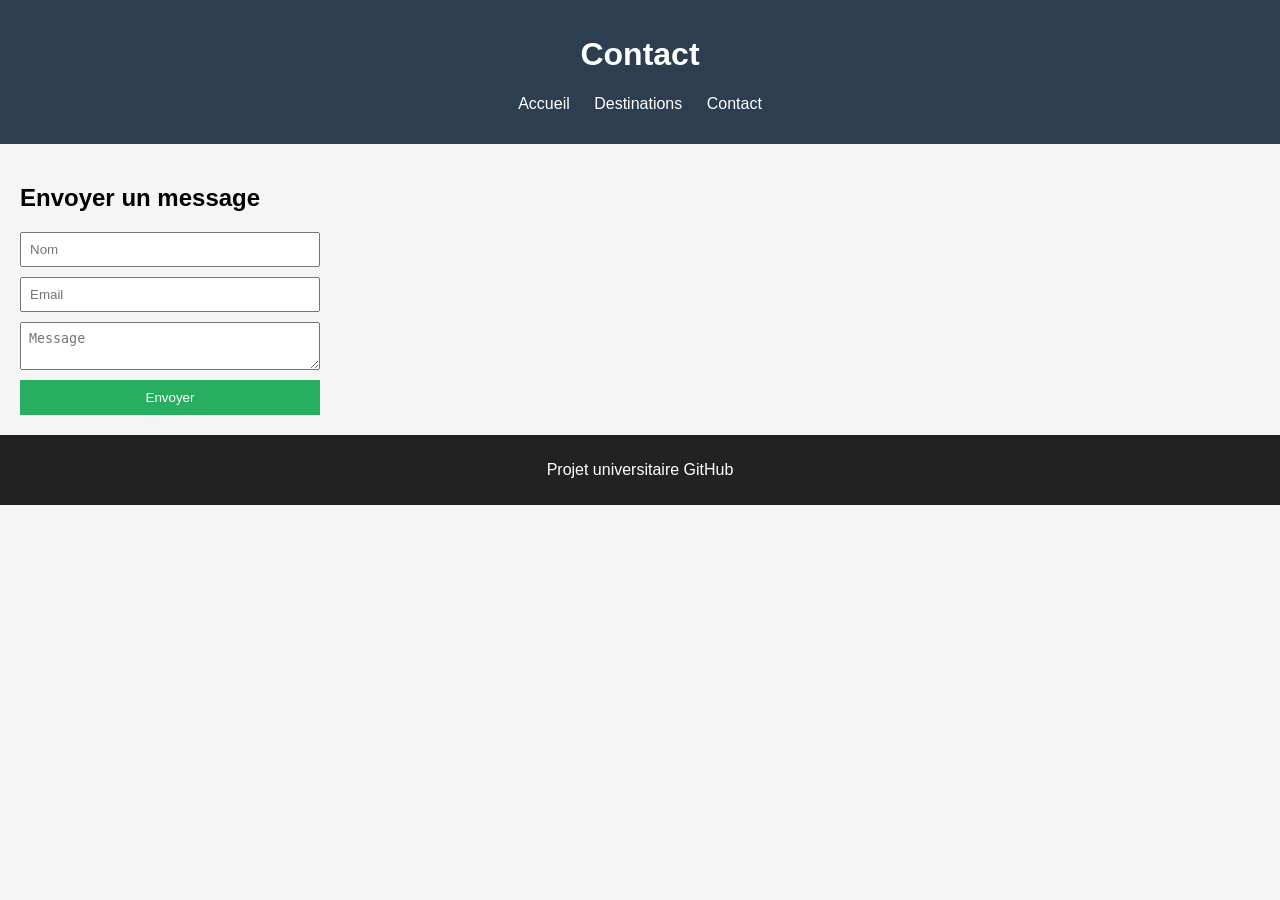
==== contact.html @ 5e7f50ec "fix: mise à jour des fichiers HTML et readme" ====
<!DOCTYPE html>
<html lang="fr">
<head>
    <meta charset="UTF-8">
    <title>Contact</title>
    <link rel="stylesheet" href="style.css">
</head>
<body>

<header>
    <h1>Contact</h1>
    <nav>
        <ul>
            <li><a href="index.html">Accueil</a></li>
            <li><a href="destination.html">Destinations</a></li>
            <li><a href="contact.html">Contact</a></li>
        </ul>
    </nav>
</header>

<section>
    <h2>Envoyer un message</h2>

    <form id="contactForm">
        <input type="text" placeholder="Nom" required>
        <input type="email" placeholder="Email" required>
        <textarea placeholder="Message"></textarea>
        <button type="submit">Envoyer</button>
    </form>
</section>

<footer>
    <p>Projet universitaire GitHub</p>
</footer>

<script src="script.js"></script>
</body>
</html>
---- style.css ----
body {
    font-family: Arial, sans-serif;
    margin: 0;
    background-color: #f5f5f5;
}

header {
    background-color: #2c3e50;
    color: white;
    padding: 15px;
    text-align: center;
}

nav ul {
    list-style: none;
    padding: 0;
}

nav ul li {
    display: inline;
    margin: 10px;
}

nav a {
    color: white;
    text-decoration: none;
}

.hero {
    background-color: #3498db;
    color: white;
    padding: 40px;
    text-align: center;
}

section {
    padding: 20px;
}

form {
    display: flex;
    flex-direction: column;
    width: 300px;
}

input, textarea {
    margin-bottom: 10px;
    padding: 8px;
}

button {
    background-color: #27ae60;
    color: white;
    border: none;
    padding: 10px;
}

footer {
    background-color: #222;
    color: white;
    text-align: center;
    padding: 10px;
}
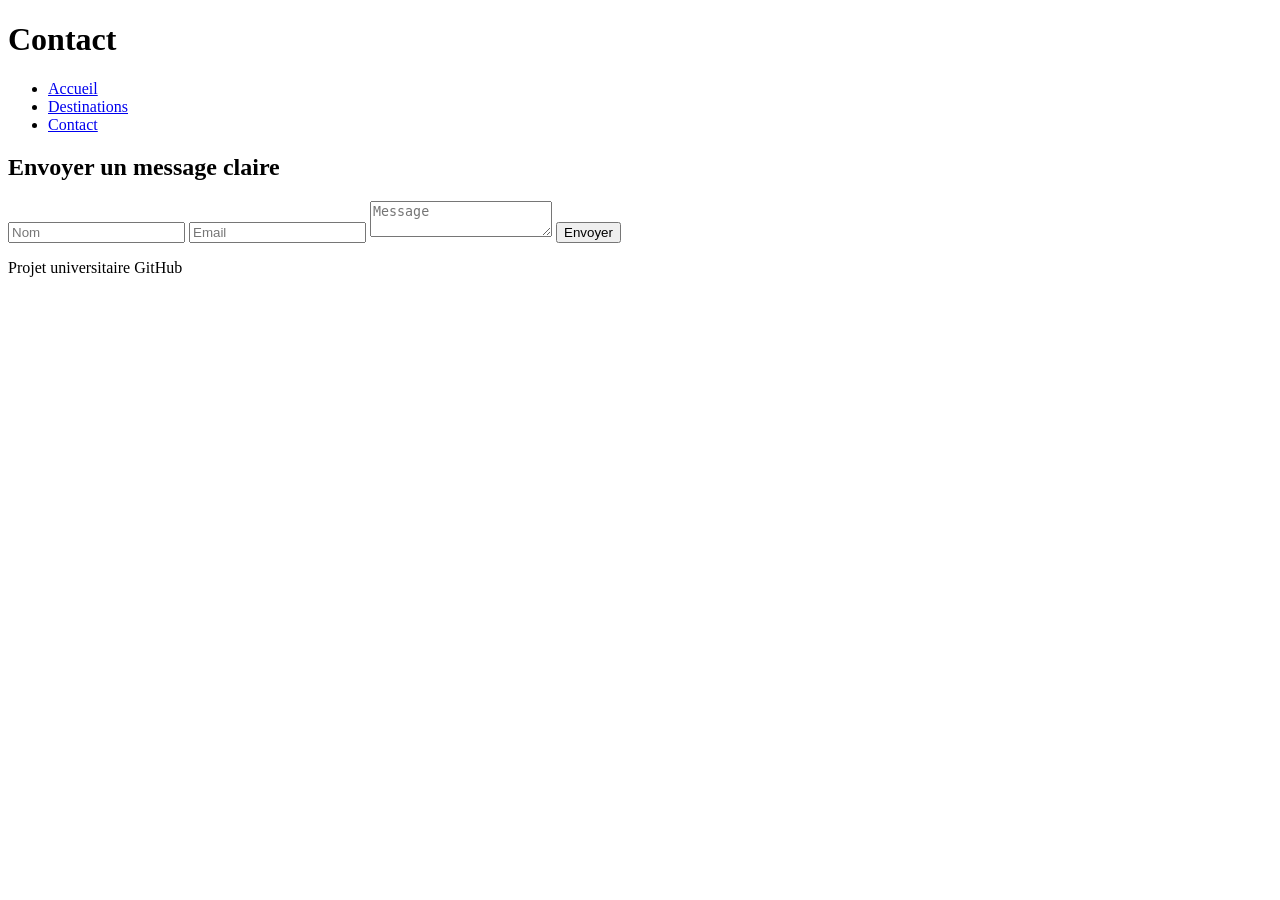
==== commit 00e77ba2: "feat: add contact page with form and contact details" ====
--- a/contact.html
+++ b/contact.html
@@ -3,7 +3,7 @@
 <head>
     <meta charset="UTF-8">
     <title>Contact</title>
-    <link rel="stylesheet" href="style.css">
+    <link rel="stylesheet" href="../css/style.css">
 </head>
 <body>
 
@@ -12,14 +12,14 @@
     <nav>
         <ul>
             <li><a href="index.html">Accueil</a></li>
-            <li><a href="destination.html">Destinations</a></li>
+            <li><a href="destinations.html">Destinations</a></li>
             <li><a href="contact.html">Contact</a></li>
         </ul>
     </nav>
 </header>
 
 <section>
-    <h2>Envoyer un message</h2>
+    <h2>Envoyer un message claire</h2>
 
     <form id="contactForm">
         <input type="text" placeholder="Nom" required>
@@ -33,6 +33,6 @@
     <p>Projet universitaire GitHub</p>
 </footer>
 
-<script src="script.js"></script>
+<script src="../js/script.js"></script>
 </body>
 </html>
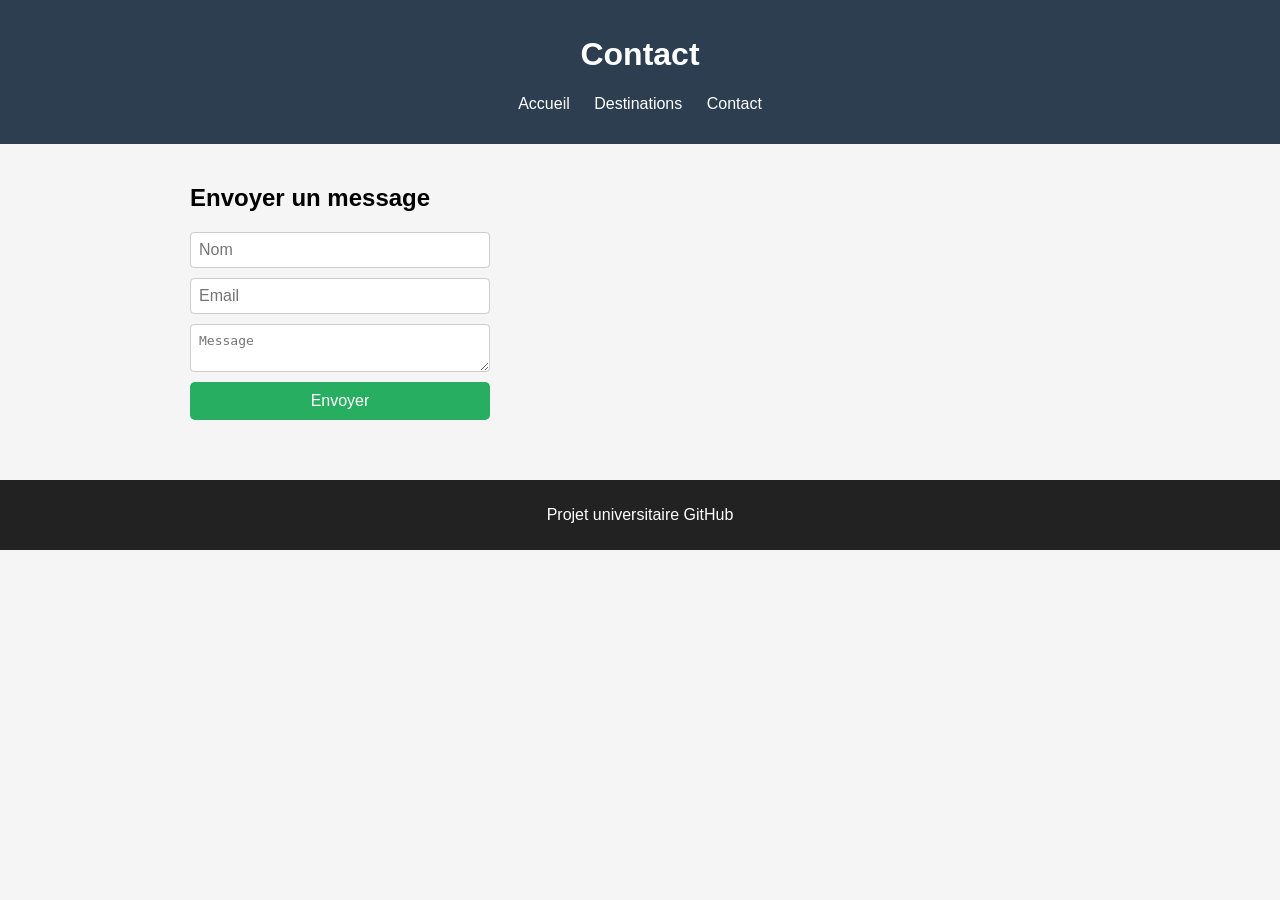
==== commit a7d816c9: "Merge pull request #23 from amine444-bit/develop Develop" ====
--- a/contact.html
+++ b/contact.html
@@ -3,7 +3,7 @@
 <head>
     <meta charset="UTF-8">
     <title>Contact</title>
-    <link rel="stylesheet" href="../css/style.css">
+    <link rel="stylesheet" href="style.css">
 </head>
 <body>
 
@@ -12,14 +12,14 @@
     <nav>
         <ul>
             <li><a href="index.html">Accueil</a></li>
-            <li><a href="destinations.html">Destinations</a></li>
+            <li><a href="destination.html">Destinations</a></li>
             <li><a href="contact.html">Contact</a></li>
         </ul>
     </nav>
 </header>
 
 <section>
-    <h2>Envoyer un message claire</h2>
+    <h2>Envoyer un message</h2>
 
     <form id="contactForm">
         <input type="text" placeholder="Nom" required>
@@ -33,6 +33,6 @@
     <p>Projet universitaire GitHub</p>
 </footer>
 
-<script src="../js/script.js"></script>
+<script src="script.js"></script>
 </body>
 </html>
--- a/style.css
+++ b/style.css
@@ -0,0 +1,96 @@
+body {
+    font-family: Arial, sans-serif;
+    margin: 0;
+    background-color: #f5f5f5;
+}
+
+header {
+    background-color: #2c3e50;
+    color: white;
+    padding: 15px;
+    text-align: center;
+}
+
+nav ul {
+    list-style: none;
+    padding: 0;
+}
+
+nav ul li {
+    display: inline;
+    margin: 10px;
+}
+
+nav a {
+    color: white;
+    text-decoration: none;
+    transition: color 0.3s;
+}
+
+nav a:hover {
+    color: #3498db;
+}
+
+.hero {
+    background-color: #3498db;
+    color: white;
+    padding: 40px;
+    text-align: center;
+}
+
+.hero h2 {
+    font-size: 2em;
+    margin-bottom: 10px;
+}
+
+.hero p {
+    font-size: 1.2em;
+}
+
+section {
+    padding: 20px;
+    max-width: 900px;
+    margin: auto;
+}
+
+form {
+    display: flex;
+    flex-direction: column;
+    width: 300px;
+}
+
+input, textarea {
+    margin-bottom: 10px;
+    padding: 8px;
+    border: 1px solid #ccc;
+    border-radius: 4px;
+    font-size: 1em;
+}
+
+input:focus, textarea:focus {
+    outline: none;
+    border-color: #3498db;
+}
+
+button {
+    background-color: #27ae60;
+    color: white;
+    border: none;
+    padding: 10px;
+    border-radius: 5px;
+    cursor: pointer;
+    transition: background-color 0.3s;
+    font-size: 1em;
+}
+
+button:hover {
+    background-color: #1e8449;
+}
+
+footer {
+    background-color: #222;
+    color: white;
+    text-align: center;
+    padding: 10px;
+    margin-top: 40px;
+}
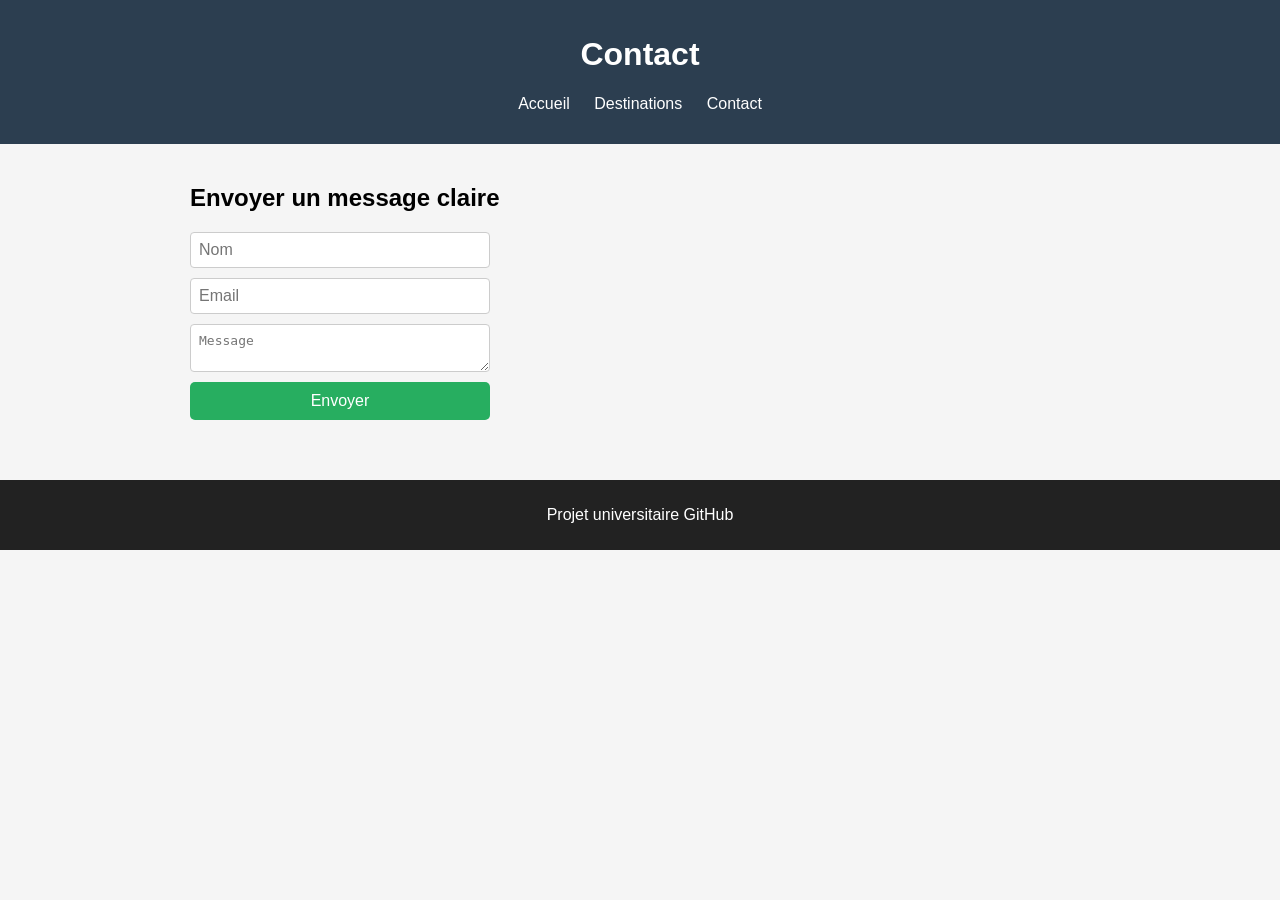
==== commit dae73118: "Merge branch 'feature-homepage' of https://github.com/amine444-bit/discover-tunisia into feature-hom" ====
--- a/contact.html
+++ b/contact.html
@@ -19,7 +19,7 @@
 </header>
 
 <section>
-    <h2>Envoyer un message</h2>
+    <h2>Envoyer un message claire</h2>
 
     <form id="contactForm">
         <input type="text" placeholder="Nom" required>
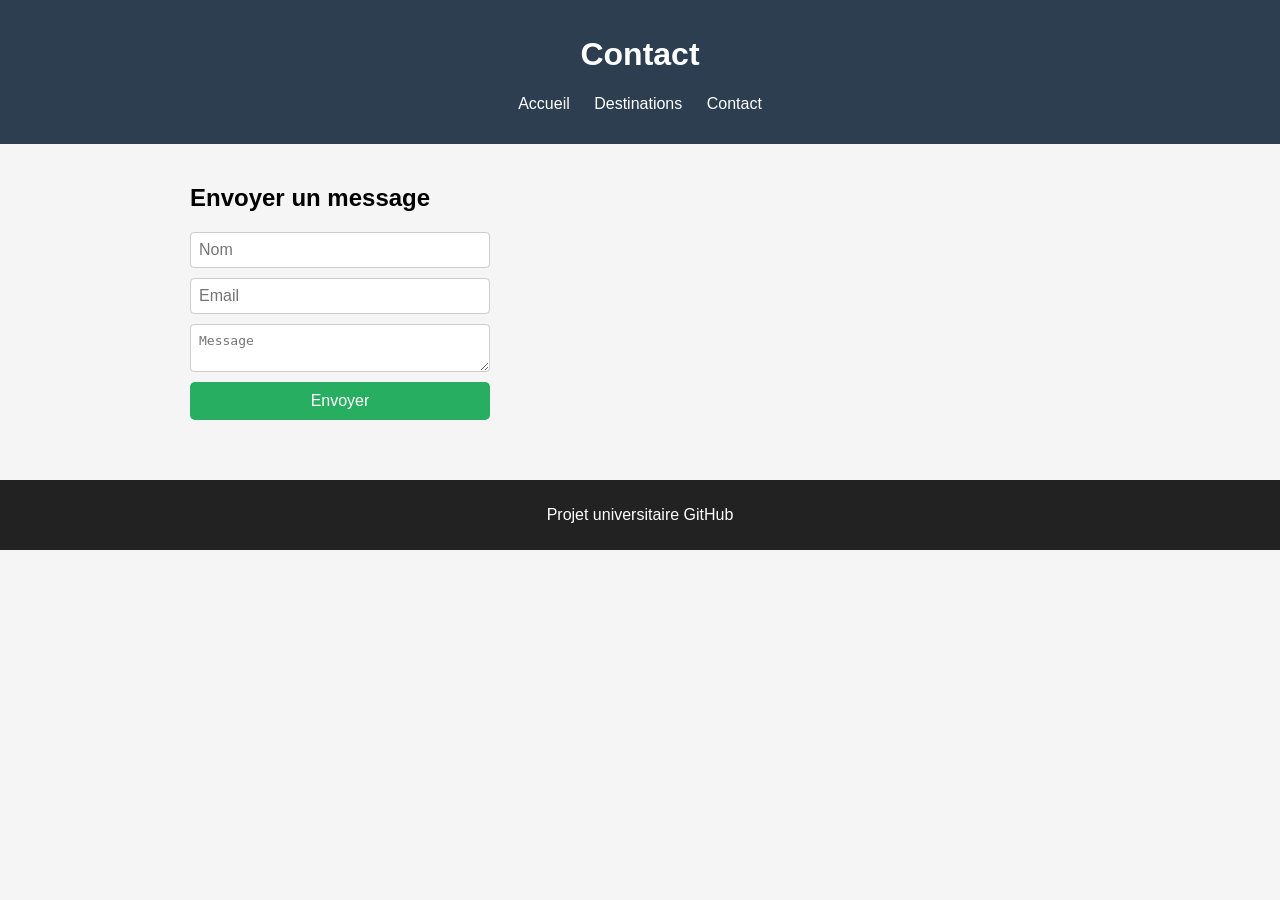
==== commit c877bdab: "fix: remove duplicate files" ====
--- a/contact.html
+++ b/contact.html
@@ -19,7 +19,7 @@
 </header>
 
 <section>
-    <h2>Envoyer un message claire</h2>
+    <h2>Envoyer un message</h2>
 
     <form id="contactForm">
         <input type="text" placeholder="Nom" required>
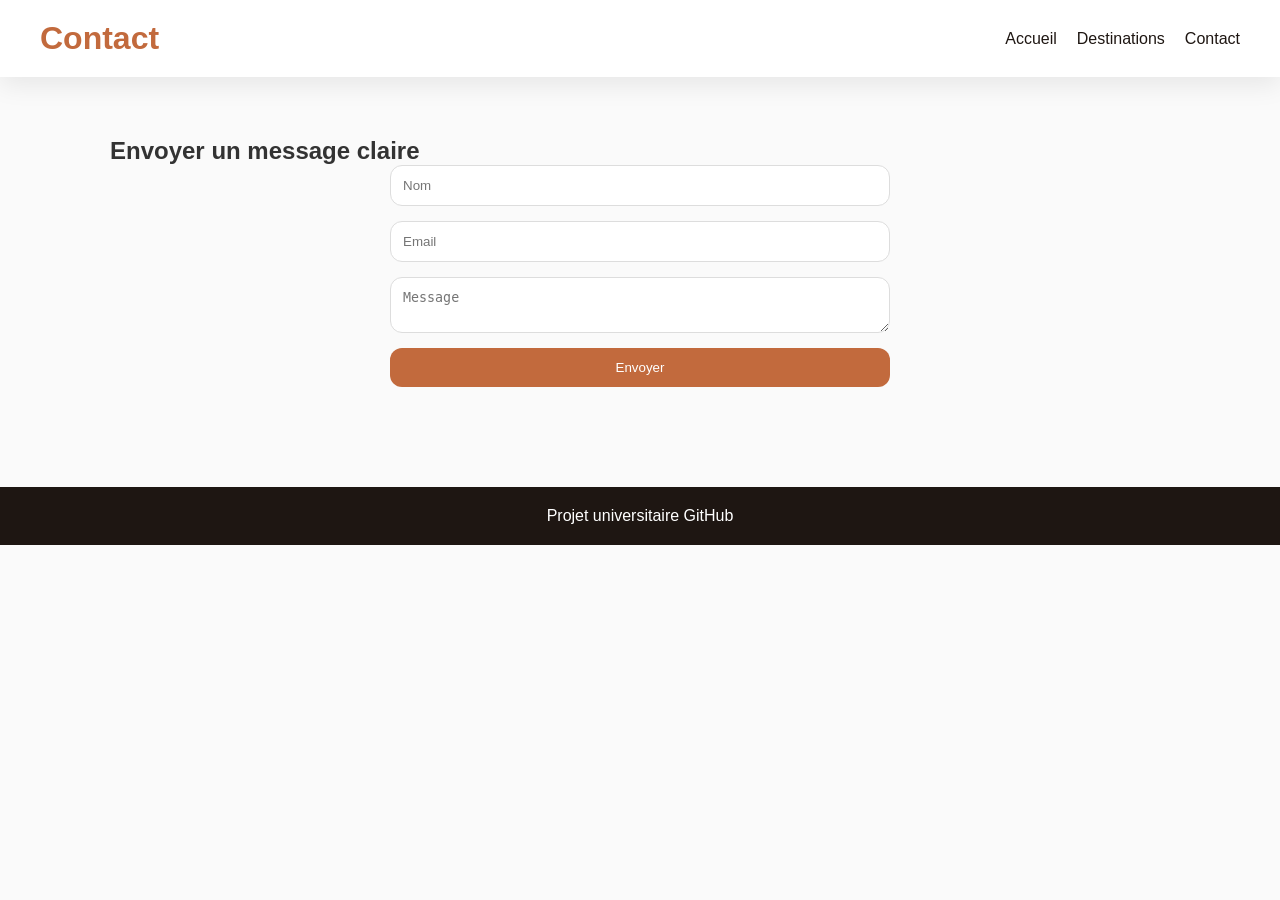
==== commit 16f045b9: "Update contact.html" ====
--- a/contact.html
+++ b/contact.html
@@ -19,11 +19,12 @@
 </header>
 
 <section>
-    <h2>Envoyer un message</h2>
+    <h2>Envoyer un message claire</h2>
 
     <form id="contactForm">
         <input type="text" placeholder="Nom" required>
         <input type="email" placeholder="Email" required>
+        
         <textarea placeholder="Message"></textarea>
         <button type="submit">Envoyer</button>
     </form>
@@ -35,4 +36,4 @@
 
 <script src="script.js"></script>
 </body>
-</html>+</html>
--- a/style.css
+++ b/style.css
@@ -1,96 +1,175 @@
+/* ===== VARIABLES ===== */
+:root {
+    --primary: #c26a3d;
+    --secondary: #f4e8d8;
+    --dark: #1e1612;
+    --text: #333;
+    --white: #ffffff;
+    --radius: 12px;
+    --shadow: 0 8px 24px rgba(0,0,0,0.08);
+}
+
+/* ===== RESET ===== */
+* {
+    margin: 0;
+    padding: 0;
+    box-sizing: border-box;
+}
+
+/* ===== BODY ===== */
 body {
     font-family: Arial, sans-serif;
-    margin: 0;
-    background-color: #f5f5f5;
+    background: #fafafa;
+    color: var(--text);
 }
 
+/* ===== HEADER ===== */
 header {
-    background-color: #2c3e50;
-    color: white;
-    padding: 15px;
-    text-align: center;
+    background: var(--white);
+    padding: 20px 40px;
+    box-shadow: var(--shadow);
+    display: flex;
+    justify-content: space-between;
+    align-items: center;
+}
+
+header h1 {
+    color: var(--primary);
 }
 
 nav ul {
+    display: flex;
     list-style: none;
-    padding: 0;
-}
-
-nav ul li {
-    display: inline;
-    margin: 10px;
+    gap: 20px;
 }
 
 nav a {
-    color: white;
     text-decoration: none;
-    transition: color 0.3s;
+    color: var(--dark);
+    font-weight: 500;
 }
 
 nav a:hover {
-    color: #3498db;
+    color: var(--primary);
 }
 
+/* ===== HERO ===== */
 .hero {
-    background-color: #3498db;
+    height: 60vh;
+    background: linear-gradient(rgba(0,0,0,0.4), rgba(0,0,0,0.4)),
+    url("https://images.unsplash.com/photo-1548786811-dd6e453ccca7");
+    background-size: cover;
+    background-position: center;
+    display: flex;
+    align-items: center;
+    justify-content: center;
+    flex-direction: column;
+    text-align: center;
     color: white;
-    padding: 40px;
-    text-align: center;
 }
 
 .hero h2 {
-    font-size: 2em;
+    font-size: 40px;
     margin-bottom: 10px;
 }
 
-.hero p {
-    font-size: 1.2em;
-}
-
+/* ===== SECTIONS ===== */
 section {
-    padding: 20px;
-    max-width: 900px;
+    padding: 60px 20px;
+    max-width: 1100px;
     margin: auto;
 }
 
+/* ===== DESTINATIONS ===== */
+.destinations-grid {
+    display: grid;
+    grid-template-columns: repeat(auto-fit, minmax(280px, 1fr));
+    gap: 30px;
+}
+
+.destination-card {
+    background: white;
+    border-radius: var(--radius);
+    box-shadow: var(--shadow);
+    overflow: hidden;
+    transition: 0.3s;
+}
+
+.destination-card:hover {
+    transform: translateY(-5px);
+}
+
+.destination-img {
+    font-size: 50px;
+    background: var(--secondary);
+    text-align: center;
+    padding: 30px;
+}
+
+.destination-body {
+    padding: 20px;
+}
+
+.destination-body h3 {
+    margin-bottom: 5px;
+}
+
+.destination-tag {
+    color: var(--primary);
+    font-size: 14px;
+    margin-bottom: 10px;
+}
+
+/* ===== CONTACT ===== */
 form {
+    max-width: 500px;
+    margin: auto;
     display: flex;
     flex-direction: column;
-    width: 300px;
+    gap: 15px;
 }
 
 input, textarea {
-    margin-bottom: 10px;
-    padding: 8px;
-    border: 1px solid #ccc;
-    border-radius: 4px;
-    font-size: 1em;
-}
-
-input:focus, textarea:focus {
-    outline: none;
-    border-color: #3498db;
+    padding: 12px;
+    border-radius: var(--radius);
+    border: 1px solid #ddd;
 }
 
 button {
-    background-color: #27ae60;
+    padding: 12px;
+    border: none;
+    background: var(--primary);
     color: white;
-    border: none;
-    padding: 10px;
-    border-radius: 5px;
+    border-radius: var(--radius);
     cursor: pointer;
-    transition: background-color 0.3s;
-    font-size: 1em;
 }
 
 button:hover {
-    background-color: #1e8449;
+    background: #a5562f;
 }
 
+/* ===== FOOTER ===== */
 footer {
-    background-color: #222;
+    text-align: center;
+    padding: 20px;
+    background: var(--dark);
     color: white;
-    text-align: center;
-    padding: 10px;
     margin-top: 40px;
+}
+
+/* ===== RESPONSIVE ===== */
+@media (max-width: 768px) {
+    header {
+        flex-direction: column;
+        gap: 10px;
+    }
+
+    nav ul {
+        flex-direction: column;
+        align-items: center;
+    }
+
+    .hero h2 {
+        font-size: 28px;
+    }
 }
